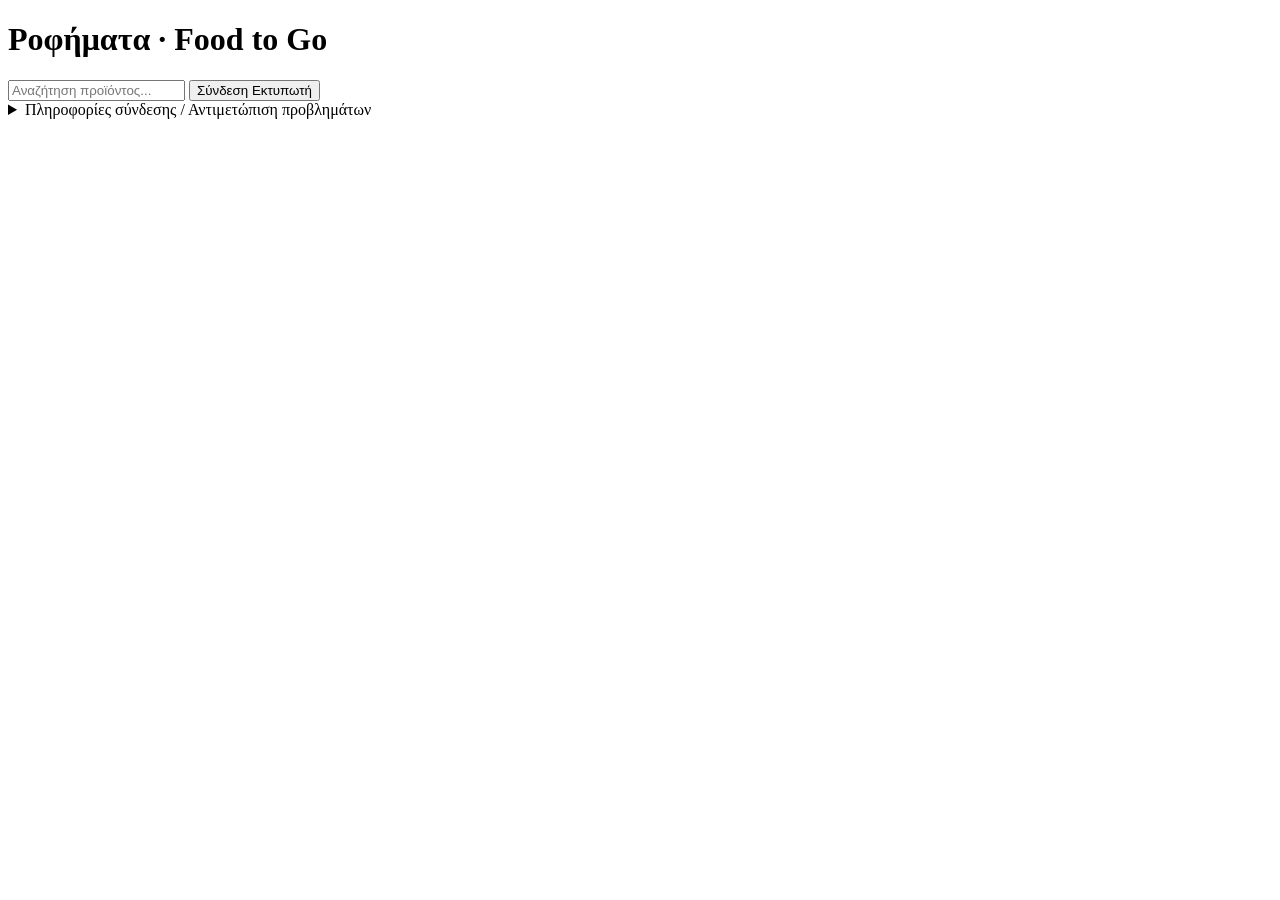
==== index.html @ 244d9dd0 "Update index.html" ====
<!DOCTYPE html>
<html lang="el">
<head>
<meta charset="UTF-8">
<meta name="viewport" content="width=device-width, initial-scale=1.0, user-scalable=no">
<title>Barcode Ροφημάτων — Food to Go</title>
<!-- JsBarcode v3.11.5 (MIT) — ενσωματωμένο, λειτουργεί OFFLINE -->
<script src="js/barcode.js"></script>
<link rel="stylesheet" type="text/css" href="css/style.css" />
</head>
<body>

<header>
  <h1>Ροφήματα <span>· Food to Go</span></h1>
  <input id="search" placeholder="Αναζήτηση προϊόντος...">
  <button id="connBtn"><span id="dot"></span><span id="connLabel">Σύνδεση Εκτυπωτή</span></button>
</header>

<main>
  <div id="grid"></div>
  <div id="specialContainer"></div>

  <details>
    <summary>Πληροφορίες σύνδεσης / Αντιμετώπιση προβλημάτων</summary>
    <div id="log"></div>
  </details>
</main>

<div id="toast"></div>

<!-- κρυφό canvas για δημιουργία της ετικέτας -->
<canvas id="work" style="display:none;"></canvas>
<script src="js/items.js"></script>
<script>

/* ============================================================
   ΕΚΤΥΠΩΤΗΣ: Epson TM-m30 (ESC/POS) μέσω USB-C -> Samsung Galaxy
   Σύνδεση με WebUSB (Chrome σε Android). Vendor ID Epson = 0x04B8.
   Πλάτος χαρτιού 80mm -> 576 dots εκτυπώσιμα @203dpi.
   ============================================================ */
const EPSON_VID = 0x04b8;
const PRINTER_DOTS = 576;   // εκτυπώσιμο πλάτος 80mm

let usbDevice = null, epOut = null, usbIface = null;

const connBtn   = document.getElementById('connBtn');
const connLabel = document.getElementById('connLabel');
const toast     = document.getElementById('toast');
const logEl     = document.getElementById('log');
const grid      = document.getElementById('grid');
const searchInput = document.getElementById('search');

function log(msg){
  const t = new Date().toLocaleTimeString();
  logEl.textContent += `[${t}] ${msg}\n`;
  logEl.scrollTop = logEl.scrollHeight;
}
function showToast(msg, isError){
  toast.textContent = msg;
  toast.className = isError ? 'show error' : 'show';
  clearTimeout(showToast._t);
  showToast._t = setTimeout(()=> toast.className = '', 2600);
}

/* ---------------- Ειδική Επιλογή tile ---------------- */
function renderSpecialTile(){
  const tile = document.createElement('div');
  tile.className = 'tile special';

  const header = document.createElement('div');
  header.className = 'special-header';

  const nameEl = document.createElement('div');
  nameEl.className = 'name';
  nameEl.textContent = 'Ειδική Επιλογή';
  header.appendChild(nameEl);

  const printBtn = document.createElement('button');
  printBtn.className = 'printIconBtn';
  printBtn.title = 'Εκτύπωση';
  printBtn.innerHTML = `<svg viewBox="0 0 24 24" fill="#3a2418"><path d="M19 8H5c-1.66 0-3 1.34-3 3v6h4v4h12v-4h4v-6c0-1.66-1.34-3-3-3zm-3 11H8v-5h8v5zm3-7c-.55 0-1-.45-1-1s.45-1 1-1 1 .45 1 1-.45 1-1 1zm-1-9H6v4h12V3z"/></svg>`;
  header.appendChild(printBtn);

  tile.appendChild(header);

  const select = document.createElement('select');
  select.className = 'specialSelect';
  ITEMS.forEach((it, idx) => {
    const opt = document.createElement('option');
    opt.value = idx;
    opt.textContent = it.name;
    select.appendChild(opt);
  });
  tile.appendChild(select);

  const toggles = document.createElement('div');
  toggles.className = 'toggles';

  const rowCoupon = document.createElement('div');
  rowCoupon.className = 'toggleRow';
  rowCoupon.innerHTML = `<span>Κουπόνι έκπτωσης</span>`;
  const swCoupon = document.createElement('button');
  swCoupon.className = 'toggleSwitch active';
  swCoupon.dataset.mode = 'coupon';
  rowCoupon.appendChild(swCoupon);

  const rowCup = document.createElement('div');
  rowCup.className = 'toggleRow';
  rowCup.innerHTML = `<span>Κύπελο</span>`;
  const swCup = document.createElement('button');
  swCup.className = 'toggleSwitch';
  swCup.dataset.mode = 'cup';
  rowCup.appendChild(swCup);

  function selectMode(mode){
    swCoupon.classList.toggle('active', mode === 'coupon');
    swCup.classList.toggle('active', mode === 'cup');
  }
  swCoupon.addEventListener('click', () => selectMode('coupon'));
  swCup.addEventListener('click', () => selectMode('cup'));

  toggles.appendChild(rowCoupon);
  toggles.appendChild(rowCup);
  tile.appendChild(toggles);

  printBtn.addEventListener('click', () => {
    const idx = parseInt(select.value, 10);
    const mode = swCoupon.classList.contains('active') ? 'coupon' : 'cup';
    printSpecialSelection(idx, mode, tile);
  });

  return tile;
}

async function printSpecialSelection(idx, mode, tileEl){
  const item = ITEMS[idx];
  if (!item) return;
  const companionName = mode === 'coupon'
    ? 'Κουπόνι έκπτωσης πλαστικού μιας χρήσης'
    : 'Κύπελλο';
  const companion = ITEMS.find(it => it.name === companionName);

  if (!usbDevice || epOut == null){
    showToast('Σύνδεσε πρώτα τον εκτυπωτή', true);
    return;
  }
  tileEl.classList.add('printing');
  try{
    // Σειρά αντεστραμμένη λόγω περιστροφής 180° -> πρώτα το companion, μετά το κύριο είδος
    if (companion){
      const compCanvas = buildLabelCanvas(companion.name, "", null, companion.ta.code);
      await sendToPrinter(escposFromCanvas(compCanvas));
    } else {
      log(`Προσοχή: δεν βρέθηκε το είδος "${companionName}" στη λίστα ITEMS.`);
    }
    const mainCanvas = buildLabelCanvas(item.name, "Take Away", null, item.ta.code);
    await sendToPrinter(escposFromCanvas(mainCanvas));

    await sendToPrinter(CUT_BYTES);
    showToast(`Εκτυπώθηκε: ${item.name} + ${companionName}`);
  }catch(err){
    log('Σφάλμα εκτύπωσης: ' + err);
    showToast('Σφάλμα εκτύπωσης — δες Πληροφορίες σύνδεσης', true);
    if (String(err).includes('transfer') || String(err).includes('device')) { setConnected(false); }
  }finally{
    setTimeout(()=> tileEl.classList.remove('printing'), 400);
  }
}

/* ---------------- Απόδοση tiles ---------------- */
function renderGrid(filter){
  grid.innerHTML = '';
  const f = (filter||'').trim().toLowerCase();
  ITEMS.filter(it => !f || it.name.toLowerCase().includes(f)).forEach(item => {
    const tile = document.createElement('div');
    tile.className = 'tile';

    const nameEl = document.createElement('div');
    nameEl.className = 'name';
    nameEl.textContent = item.name;
    tile.appendChild(nameEl);

    const btns = document.createElement('div');
    btns.className = 'btns';

    const taBtn = document.createElement('button');
    taBtn.className = 'pricebtn ta';
    taBtn.innerHTML = `<span class="lbl">Take Away</span>`;
    taBtn.addEventListener('click', () => printItem(item.name, item.ta.code, 'Take Away', item.ta.price, tile));
    btns.appendChild(taBtn);

    if (item.sit){
      const sitBtn = document.createElement('button');
      sitBtn.className = 'pricebtn sit';
      sitBtn.innerHTML = `<span class="lbl">Καθήμενων</span>`;
      sitBtn.addEventListener('click', () => printItem(item.name, item.sit.code, 'Καθήμενων', item.sit.price, tile));
      btns.appendChild(sitBtn);
    }

    tile.appendChild(btns);
    grid.appendChild(tile);
  });
}
document.getElementById('specialContainer').appendChild(renderSpecialTile());
renderGrid();
searchInput.addEventListener('input', () => renderGrid(searchInput.value));

/* ---------------- WebUSB σύνδεση ---------------- */
connBtn.addEventListener('click', async () => {
  if (usbDevice){ await disconnect(); return; }
  if (!navigator.usb){
    showToast('Ο browser δεν υποστηρίζει WebUSB — χρησιμοποίησε Chrome σε Android', true);
    log('navigator.usb δεν υπάρχει (χρειάζεται Chrome/Android + ασφαλές context https ή localhost).');
    return;
  }
  try{
    const dev = await navigator.usb.requestDevice({ filters:[{ vendorId: EPSON_VID }] });
    await openDevice(dev);
    usbDevice = dev;
    setConnected(true);
    showToast('Ο εκτυπωτής συνδέθηκε');
  }catch(err){
    log('Σφάλμα σύνδεσης: ' + err);
    showToast('Αποτυχία σύνδεσης — δες Πληροφορίες σύνδεσης', true);
    setConnected(false);
  }
});

async function openDevice(dev){
  log('Άνοιγμα: ' + (dev.productName || 'Epson') + ' (VID 0x' + dev.vendorId.toString(16) + ')');
  await dev.open();
  if (!dev.configuration) await dev.selectConfiguration(1);

  // Βρες interface με bulk OUT endpoint (προτίμηση κλάσης εκτυπωτή 0x07)
  let chosen = null;
  for (const iface of dev.configuration.interfaces){
    for (const alt of iface.alternates){
      const out = alt.endpoints.find(e => e.direction === 'out' && e.type === 'bulk');
      if (out){
        const cand = { ifaceNum: iface.interfaceNumber, alt: alt.alternateSetting, ep: out.endpointNumber, cls: alt.interfaceClass };
        if (!chosen || cand.cls === 7) chosen = cand;
        if (cand.cls === 7) break;
      }
    }
    if (chosen && chosen.cls === 7) break;
  }
  if (!chosen) throw new Error('Δεν βρέθηκε bulk OUT endpoint στον εκτυπωτή');

  await dev.claimInterface(chosen.ifaceNum);
  if (chosen.alt) { try { await dev.selectAlternateInterface(chosen.ifaceNum, chosen.alt); } catch(e){} }
  epOut = chosen.ep;
  usbIface = chosen.ifaceNum;
  log(`Έτοιμος: interface ${usbIface}, endpoint OUT ${epOut}, class 0x${chosen.cls.toString(16)}`);
}

async function disconnect(){
  try { if (usbDevice && usbIface != null) await usbDevice.releaseInterface(usbIface); } catch(e){}
  try { if (usbDevice) await usbDevice.close(); } catch(e){}
  usbDevice = null; epOut = null; usbIface = null;
  setConnected(false);
  showToast('Ο εκτυπωτής αποσυνδέθηκε');
}

function setConnected(on){
  connBtn.classList.toggle('connected', on);
  connLabel.textContent = on ? 'Συνδεδεμένος' : 'Σύνδεση Εκτυπωτή';
}

// Αυτόματη επανασύνδεση αν έχει ήδη δοθεί άδεια (μία φορά -> κάθε φορά)
async function tryReconnect(){
  if (!navigator.usb) {
    showToast('Ο browser δεν υποστηρίζει WebUSB — χρησιμοποίησε Chrome σε Android', true);
    return;
  }
  try{
    const devs = await navigator.usb.getDevices();
    const epson = devs.find(d => d.vendorId === EPSON_VID);
    if (epson){
      await openDevice(epson);
      usbDevice = epson;
      setConnected(true);
      log('Αυτόματη επανασύνδεση με αποθηκευμένο εκτυπωτή.');
    }
  }catch(err){ log('Επανασύνδεση απέτυχε: ' + err); }
}
if (navigator.usb){
  navigator.usb.addEventListener('disconnect', e => {
    if (usbDevice && e.device === usbDevice){
      usbDevice = null; epOut = null; usbIface = null;
      setConnected(false);
      showToast('Ο εκτυπωτής αποσυνδέθηκε', true);
      log('Ο εκτυπωτής αποσυνδέθηκε φυσικά.');
    }
  });
}
tryReconnect();

/* ---------------- Δημιουργία ετικέτας (canvas) ---------------- */
function wrapText(ctx, text, maxWidth){
  const words = text.split(' ');
  const lines = [];
  let line = '';
  for (const w of words){
    const test = line ? line + ' ' + w : w;
    if (ctx.measureText(test).width > maxWidth && line){
      lines.push(line); line = w;
    } else { line = test; }
  }
  if (line) lines.push(line);
  return lines;
}

function buildLabelCanvas(name, variant, price, code){
  const W = PRINTER_DOTS, pad = 16;

  // 1) Barcode σε δικό του canvas (offline μέσω JsBarcode)
  const bc = document.createElement('canvas');
  JsBarcode(bc, code, {
    format:"EAN13", width:3, height:150, displayValue:true,
    fontSize:30, textMargin:4, margin:10, background:"#ffffff", lineColor:"#000000"
  });

  // 2) Μέτρηση κειμένου/wrapping
  const meas = document.getElementById('work').getContext('2d');
  const brandFont = "600 22px 'Segoe UI', system-ui, sans-serif";
  const nameFont  = "bold 40px 'Segoe UI', system-ui, sans-serif";
  const metaFont  = "28px 'Segoe UI', system-ui, sans-serif";
  meas.font = nameFont;
  const nameLines = wrapText(meas, name, W - pad*2);

  const brandH = 34, nameLineH = 48, metaH = variant ? 42 : 0, gap = variant ? 20 : 8;
  const totalH = pad + brandH + nameLines.length*nameLineH + 8 + metaH + gap + bc.height + pad;

  // 3) Ζωγράφισμα τελικής ετικέτας
  const canvas = document.getElementById('work');
  canvas.width = W; canvas.height = totalH;
  const c = canvas.getContext('2d');
  c.fillStyle = "#ffffff"; c.fillRect(0,0,W,totalH);
  c.fillStyle = "#000000"; c.textAlign = "center"; c.textBaseline = "alphabetic";

  let y = pad;
  c.font = brandFont; c.fillText("SKLAVENITIS · FOOD TO GO", W/2, y+24); y += brandH;
  c.font = nameFont;
  for (const ln of nameLines){ c.fillText(ln, W/2, y+38); y += nameLineH; }
  y += 8;
  if (variant){ c.font = metaFont; c.fillText(`${variant}`, W/2, y+30); y += metaH; }
  y += gap;
  c.drawImage(bc, Math.round((W - bc.width)/2), y);

  return canvas;
}

/* ---------------- Canvas -> ESC/POS raster ---------------- */
function escposFromCanvas(canvas){
  const ctx = canvas.getContext('2d');
  const w = canvas.width, h = canvas.height;
  const img = ctx.getImageData(0,0,w,h).data;
  const bytesPerRow = Math.ceil(w/8);
  const raster = new Uint8Array(bytesPerRow*h);
  for (let y=0;y<h;y++){
    for (let x=0;x<w;x++){
      // Δειγματοληψία από το ανάποδο σημείο -> περιστροφή εκτύπωσης κατά 180°
      const idx=((h-1-y)*w + (w-1-x))*4;
      const bright=(img[idx]+img[idx+1]+img[idx+2])/3;
      if (bright < 128) raster[y*bytesPerRow + (x>>3)] |= (0x80 >> (x%8));
    }
  }
  const xL=bytesPerRow&0xFF, xH=(bytesPerRow>>8)&0xFF;
  const yL=h&0xFF, yH=(h>>8)&0xFF;
  const header = new Uint8Array([
    0x1B,0x40,             // ESC @  init
    0x1B,0x61,0x01,        // ESC a 1  center
    0x1D,0x76,0x30,0x00,   // GS v 0 m=0  raster
    xL,xH,yL,yH
  ]);
  const footer = new Uint8Array([
    0x1B,0x64,0x03         // ESC d 3  feed 3 lines (χωρίς κοπή εδώ)
  ]);
  const out = new Uint8Array(header.length + raster.length + footer.length);
  out.set(header,0); out.set(raster,header.length); out.set(footer,header.length+raster.length);
  return out;
}

// Εντολή κοπής χαρτιού — στέλνεται ξεχωριστά, μία φορά, στο τέλος όλης της εκτύπωσης
const CUT_BYTES = new Uint8Array([0x1D,0x56,0x42,0x00]); // GS V B 0 partial cut

async function sendToPrinter(bytes){
  const CHUNK = 8192;
  for (let i=0;i<bytes.length;i+=CHUNK){
    await usbDevice.transferOut(epOut, bytes.slice(i, i+CHUNK));
  }
}

/* ---------------- Εκτύπωση προϊόντος ---------------- */
const LID_ITEM_NAME = "Καπάκι και κύπελλο";
const NO_LID_ITEMS = [
  "Hot Dog",
  "Παγωτό κυπελάκι μηχανής",
  "Παγωτό χωνάκι μεγάλο",
  "Παγωτό χωνάκι μηχανής"
];

async function printItem(name, code, variant, price, tileEl){
  if (!usbDevice || epOut == null){
    showToast('Σύνδεσε πρώτα τον εκτυπωτή', true);
    return;
  }
  tileEl.classList.add('printing');
  try{
    // Επειδή η εκτύπωση είναι περιστραμμένη 180°, η σειρά εκτύπωσης στο χαρτί
    // πρέπει να είναι ανάποδη ώστε να διαβάζεται σωστά: επιλεγμένο είδος πρώτα, μετά καπάκι/κύπελλο.

    // 1) Πρώτα στέλνεται στο χαρτί το "Καπάκι και κύπελλο" (θα εμφανιστεί ΔΕΥΤΕΡΟ μετά την περιστροφή)
    const lid = (name !== LID_ITEM_NAME && !NO_LID_ITEMS.includes(name)) ? ITEMS.find(it => it.name === LID_ITEM_NAME) : null;
    if (lid){
      const lidCanvas = buildLabelCanvas(lid.name, "", null, lid.ta.code);
      await sendToPrinter(escposFromCanvas(lidCanvas));
    } else {
      log(`Προσοχή: δεν βρέθηκε το είδος "${LID_ITEM_NAME}" στη λίστα ITEMS.`);
    }

    // 2) Μετά στέλνεται το επιλεγμένο είδος (θα εμφανιστεί ΠΡΩΤΟ μετά την περιστροφή)
    const printedVariant = (name === LID_ITEM_NAME) ? "" : variant;
    const canvas = buildLabelCanvas(name, printedVariant, null, code);
    await sendToPrinter(escposFromCanvas(canvas));

    // 3) Κοπή χαρτιού μία φορά, στο τέλος
    await sendToPrinter(CUT_BYTES);

    showToast(
      lid
        ? `Εκτυπώθηκε: ${name} (${variant}) + Καπάκι και κύπελλο`
        : `Εκτυπώθηκε: ${name} (${variant})`
    );
  }catch(err){
    log('Σφάλμα εκτύπωσης: ' + err);
    showToast('Σφάλμα εκτύπωσης — δες Πληροφορίες σύνδεσης', true);
    // Αν χάθηκε η σύνδεση, μηδένισε την κατάσταση
    if (String(err).includes('transfer') || String(err).includes('device')) { setConnected(false); }
  }finally{
    setTimeout(()=> tileEl.classList.remove('printing'), 400);
  }
}
</script>
</body>
</html>
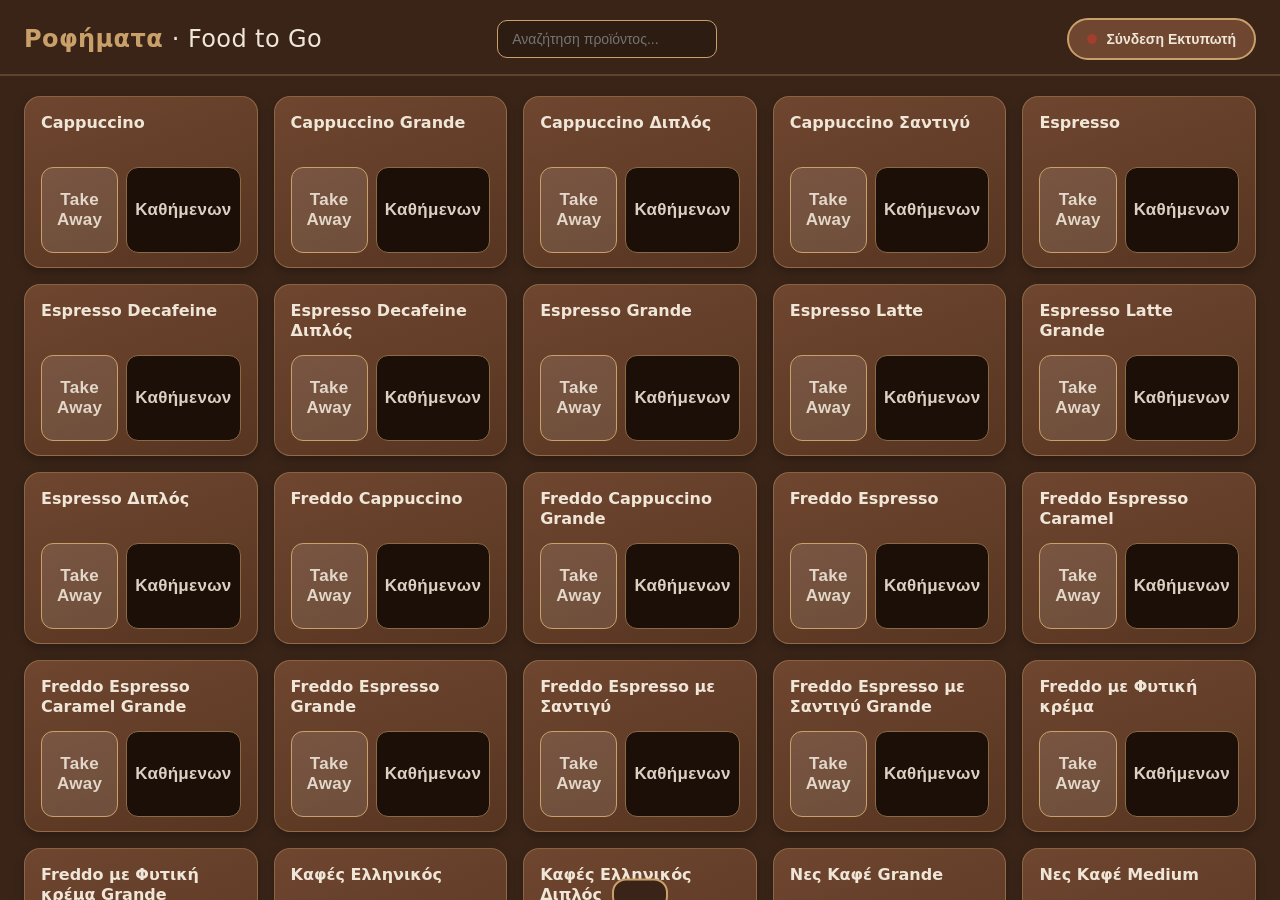
==== commit 1604bdf5: "Update index.html" ====
--- a/index.html
+++ b/index.html
@@ -13,7 +13,14 @@
 <header>
   <h1>Ροφήματα <span>· Food to Go</span></h1>
   <input id="search" placeholder="Αναζήτηση προϊόντος...">
-  <button id="connBtn"><span id="dot"></span><span id="connLabel">Σύνδεση Εκτυπωτή</span></button>
+  <div id="connWrap"></div>
+    <button id="connBtn"><span id="dot"></span><span id="connLabel">Σύνδεση Εκτυπωτή</span></button>
+    <div id="connMenu">
+      <button id="epson">🖨️ Epson (USB)</button>
+      <button id="sunmi">🖨️ Sunmi (Bluetooth)</button>
+    </div>
+  </div>
+  <!-- <button id="connBtn"><span id="dot"></span><span id="connLabel">Σύνδεση Εκτυπωτή</span></button> -->
 </header>
 
 <main>
@@ -39,6 +46,8 @@
    Πλάτος χαρτιού 80mm -> 576 dots εκτυπώσιμα @203dpi.
    ============================================================ */
 const EPSON_VID = 0x04b8;
+const SUMNI_VID = 0x324F;
+var printer_id; 
 const PRINTER_DOTS = 576;   // εκτυπώσιμο πλάτος 80mm
 
 let usbDevice = null, epOut = null, usbIface = null;
@@ -49,6 +58,35 @@
 const logEl     = document.getElementById('log');
 const grid      = document.getElementById('grid');
 const searchInput = document.getElementById('search');
+
+const connMenu     = document.getElementById('connMenu');
+const epson    = document.getElementById('epson');
+const sunmi = document.getElementById('sunmi');
+
+connBtn.addEventListener('click', async (e) => {
+  e.stopPropagation();
+  if (isConnected()){ await disconnect(); return; }
+  connMenu.classList.toggle('open');
+});
+document.addEventListener('click', (e) => {
+  if (connMenu.classList.contains('open') && !connMenu.contains(e.target) && e.target !== connBtn){
+    connMenu.classList.remove('open');
+  }
+});
+
+epson.addEventListener('click', async (e) => {
+  e.stopPropagation();
+  connMenu.classList.remove('open');
+  printer_id = EPSON_VID;
+  await connectUSB();
+});
+
+sunmi.addEventListener('click', async (e) => {
+  e.stopPropagation();
+  connMenu.classList.remove('open');
+  printer_id = SUMNI_VID;
+  await connectUSB();
+});
 
 function log(msg){
   const t = new Date().toLocaleTimeString();
@@ -132,6 +170,8 @@
   return tile;
 }
 
+
+
 async function printSpecialSelection(idx, mode, tileEl){
   const item = ITEMS[idx];
   if (!item) return;
@@ -205,8 +245,7 @@
 renderGrid();
 searchInput.addEventListener('input', () => renderGrid(searchInput.value));
 
-/* ---------------- WebUSB σύνδεση ---------------- */
-connBtn.addEventListener('click', async () => {
+async function connectUSB(){
   if (usbDevice){ await disconnect(); return; }
   if (!navigator.usb){
     showToast('Ο browser δεν υποστηρίζει WebUSB — χρησιμοποίησε Chrome σε Android', true);
@@ -224,7 +263,7 @@
     showToast('Αποτυχία σύνδεσης — δες Πληροφορίες σύνδεσης', true);
     setConnected(false);
   }
-});
+}
 
 async function openDevice(dev){
   log('Άνοιγμα: ' + (dev.productName || 'Epson') + ' (VID 0x' + dev.vendorId.toString(16) + ')');
--- a/css/style.css
+++ b/css/style.css
@@ -0,0 +1,125 @@
+:root{
+  --cream:#efe6d8;
+  --espresso:#3a2418;
+  --coffee:#6f4630;
+  --crema:#c9a06a;
+  --ok:#4a7c59;
+  --err:#a33d2d;
+}
+*{box-sizing:border-box; -webkit-tap-highlight-color:transparent;}
+html,body{margin:0; height:100%; background:var(--espresso); font-family:'Segoe UI',system-ui,sans-serif; overflow-x:hidden;}
+body{color:var(--cream); display:flex; flex-direction:column; min-height:100vh;}
+
+header{
+  padding:18px 24px 14px;
+  display:flex; align-items:center; justify-content:space-between; flex-wrap:wrap; gap:12px;
+  border-bottom:2px solid rgba(201,160,106,.25);
+}
+header h1{margin:0; font-size:24px; letter-spacing:.4px; font-weight:700; color:var(--crema);}
+header h1 span{color:var(--cream); font-weight:300;}
+
+#search{
+  background:#2c1c12; border:1px solid var(--crema); color:var(--cream);
+  padding:10px 14px; border-radius:10px; font-size:14px; width:220px; max-width:52vw;
+}
+
+#connWrap{position:relative;}
+#connBtn{
+  background:var(--coffee); color:var(--cream); border:2px solid var(--crema);
+  padding:11px 18px; border-radius:30px; font-size:14px; font-weight:600;
+  cursor:pointer; display:flex; align-items:center; gap:9px;
+}
+#connBtn.connected{background:var(--ok); border-color:var(--ok);}
+#dot{width:10px; height:10px; border-radius:50%; background:var(--err); flex-shrink:0;}
+#connBtn.connected #dot{background:#dfffe0;}
+#connMenu{
+  position:absolute; top:calc(100% + 8px); right:0; z-index:20;
+  background:#2c1c12; border:1px solid var(--crema); border-radius:12px;
+  padding:6px; display:none; flex-direction:column; gap:4px; min-width:200px;
+  box-shadow:0 8px 20px rgba(0,0,0,.4);
+}
+#connMenu.open{display:flex;}
+#connMenu button{
+  background:transparent; border:none; color:var(--cream); text-align:left;
+  padding:10px 12px; border-radius:8px; font-size:14px; cursor:pointer;
+}
+#connMenu button:hover, #connMenu button:active{background:rgba(201,160,106,.2);}
+
+main{flex:1; padding:20px 24px; overflow-y:auto;}
+#grid{display:grid; grid-template-columns:repeat(auto-fill, minmax(220px,1fr)); gap:16px;}
+
+.tile{
+  background:linear-gradient(160deg, var(--coffee), #573521);
+  border:1px solid rgba(201,160,106,.4);
+  border-radius:16px; padding:16px 16px 14px;
+  box-shadow:0 4px 10px rgba(0,0,0,.25);
+}
+.tile .name{font-size:16px; font-weight:700; color:var(--cream); line-height:1.25; min-height:42px;}
+.tile .btns{display:flex; gap:8px; margin-top:12px;}
+.tile button.pricebtn{
+  flex:1; background:rgba(239,230,216,.12); border:1px solid var(--crema);
+  color:var(--cream); border-radius:12px; padding:22px 8px; font-size:14px;
+  min-height:68px; cursor:pointer; display:flex; flex-direction:column; gap:2px; align-items:center; justify-content:center;
+  transition:transform .1s ease;
+}
+.tile button.pricebtn.sit{
+  background:#1c0f08; border-color:#8a6a44;
+}
+.tile button.pricebtn:active{transform:scale(.93);}
+.tile button.pricebtn:disabled{opacity:.45;}
+.tile button.pricebtn .lbl{font-size:17px; opacity:.9; letter-spacing:.3px; font-weight:700;}
+.tile button.pricebtn .prc{font-weight:700; font-size:14px; color:var(--crema);}
+.tile.printing{outline:3px solid var(--crema);}
+
+/* ---- Ειδική Επιλογή tile ---- */
+#specialContainer{margin-top:18px;}
+.tile.special{
+  max-width:480px;
+  background:linear-gradient(160deg, #4a2f1f, #2c1c12);
+  border:1px solid var(--crema);
+}
+.special-header{display:flex; align-items:center; justify-content:space-between; margin-bottom:12px;}
+.special-header .name{margin:0; min-height:0;}
+.printIconBtn{
+  background:var(--crema); border:none; border-radius:10px; width:44px; height:44px;
+  display:flex; align-items:center; justify-content:center; cursor:pointer; flex-shrink:0;
+  transition:transform .1s ease;
+}
+.printIconBtn:active{transform:scale(.9);}
+.printIconBtn svg{width:24px; height:24px;}
+select.specialSelect{
+  width:100%; background:#efe6d8; color:#3a2418; border:none; border-radius:10px;
+  padding:14px 12px; font-size:15px; font-weight:600; margin-bottom:14px; appearance:none;
+  background-image:url("data:image/svg+xml;utf8,<svg xmlns='http://www.w3.org/2000/svg' viewBox='0 0 24 24' fill='%233a2418'><path d='M7 10l5 5 5-5z'/></svg>");
+  background-repeat:no-repeat; background-position:right 12px center; background-size:20px;
+}
+.toggles{display:flex; gap:14px;}
+.toggleRow{
+  flex:1; display:flex; flex-direction:column; align-items:center; gap:8px;
+  background:rgba(239,230,216,.08); border:1px solid rgba(201,160,106,.35);
+  border-radius:12px; padding:12px 8px;
+}
+.toggleRow span{font-size:13px; font-weight:600; color:var(--cream); text-align:center;}
+.toggleSwitch{
+  width:52px; height:28px; border-radius:20px; border:none; background:#6b6b6b;
+  position:relative; cursor:pointer; transition:background .15s ease;
+}
+.toggleSwitch::after{
+  content:''; position:absolute; top:3px; left:3px; width:22px; height:22px; border-radius:50%;
+  background:#fff; transition:left .15s ease;
+}
+.toggleSwitch.active{background:var(--ok);}
+.toggleSwitch.active::after{left:27px;}
+
+#toast{
+  position:fixed; left:50%; bottom:28px; transform:translateX(-50%) translateY(120%);
+  background:var(--espresso); border:2px solid var(--crema); color:var(--cream);
+  padding:14px 26px; border-radius:14px; font-size:15px; font-weight:600;
+  transition:transform .25s ease; z-index:50; max-width:90vw; text-align:center;
+}
+#toast.show{transform:translateX(-50%) translateY(0);}
+#toast.error{border-color:var(--err); color:#ffd9d0;}
+
+details{margin-top:24px; border-top:1px solid rgba(201,160,106,.25); padding-top:14px;}
+summary{color:var(--crema); cursor:pointer; font-size:14px; font-weight:600;}
+#log{white-space:pre-wrap; font-size:12px; color:#c9b89a; margin-top:10px; max-height:160px; overflow-y:auto;}
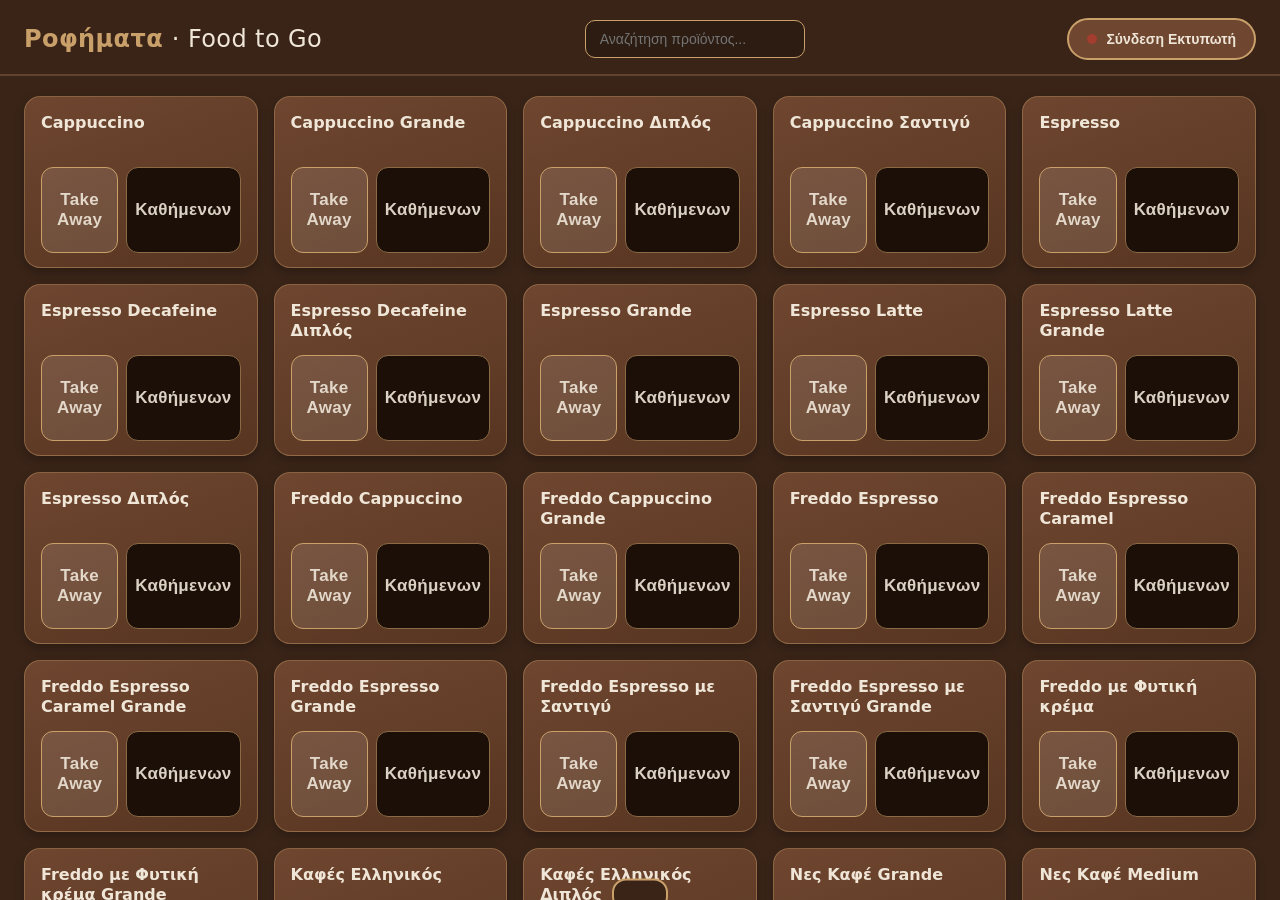
==== commit 9136fb60: "Update index.html" ====
--- a/index.html
+++ b/index.html
@@ -13,14 +13,13 @@
 <header>
   <h1>Ροφήματα <span>· Food to Go</span></h1>
   <input id="search" placeholder="Αναζήτηση προϊόντος...">
-  <div id="connWrap"></div>
+  <div id="connWrap">
     <button id="connBtn"><span id="dot"></span><span id="connLabel">Σύνδεση Εκτυπωτή</span></button>
     <div id="connMenu">
-      <button id="epson">🖨️ Epson (USB)</button>
-      <button id="sunmi">🖨️ Sunmi (Bluetooth)</button>
+      <button id="btnConnUSB">🖨️ Epson (USB)</button>
+      <button id="btnConnSerial">🖨️ Sunmi (Bluetooth)</button>
     </div>
   </div>
-  <!-- <button id="connBtn"><span id="dot"></span><span id="connLabel">Σύνδεση Εκτυπωτή</span></button> -->
 </header>
 
 <main>
@@ -41,16 +40,28 @@
 <script>
 
 /* ============================================================
-   ΕΚΤΥΠΩΤΗΣ: Epson TM-m30 (ESC/POS) μέσω USB-C -> Samsung Galaxy
-   Σύνδεση με WebUSB (Chrome σε Android). Vendor ID Epson = 0x04B8.
-   Πλάτος χαρτιού 80mm -> 576 dots εκτυπώσιμα @203dpi.
+   ΕΚΤΥΠΩΤΗΣ: υποστηρίζονται 2 τύποι, επιλέγονται από το μενού
+   σύνδεσης:
+   1) Epson TM-m30 (ESC/POS) μέσω WebUSB (Vendor ID 0x04B8)
+   2) Ενσωματωμένος εκτυπωτής Sunmi μέσω Web Serial πάνω από
+      Bluetooth Classic SPP (συσκευή "InnerPrinter")
+   Και οι δύο μιλάνε ESC/POS — ο κώδικας δημιουργίας ετικέτας
+   είναι κοινός, αλλάζει μόνο το "στρώμα" μεταφοράς bytes.
+   ΠΡΟΣΟΧΗ πλάτος χαρτιού: 576 dots για 80mm, 384 dots για 58mm.
    ============================================================ */
 const EPSON_VID = 0x04b8;
 const SUMNI_VID = 0x324F;
 var printer_id; 
-const PRINTER_DOTS = 576;   // εκτυπώσιμο πλάτος 80mm
-
+const PRINTER_DOTS = 576;   // εκτυπώσιμο πλάτος 80mm (βάλε 384 αν είναι 58mm)
+
+let printerMode = null;               // 'usb' | 'serial' | null
 let usbDevice = null, epOut = null, usbIface = null;
+let serialPort = null, serialWriter = null;
+
+function isConnected(){
+  return (printerMode === 'usb' && usbDevice && epOut != null) ||
+         (printerMode === 'serial' && serialPort && serialWriter);
+}
 
 const connBtn   = document.getElementById('connBtn');
 const connLabel = document.getElementById('connLabel');
@@ -58,35 +69,6 @@
 const logEl     = document.getElementById('log');
 const grid      = document.getElementById('grid');
 const searchInput = document.getElementById('search');
-
-const connMenu     = document.getElementById('connMenu');
-const epson    = document.getElementById('epson');
-const sunmi = document.getElementById('sunmi');
-
-connBtn.addEventListener('click', async (e) => {
-  e.stopPropagation();
-  if (isConnected()){ await disconnect(); return; }
-  connMenu.classList.toggle('open');
-});
-document.addEventListener('click', (e) => {
-  if (connMenu.classList.contains('open') && !connMenu.contains(e.target) && e.target !== connBtn){
-    connMenu.classList.remove('open');
-  }
-});
-
-epson.addEventListener('click', async (e) => {
-  e.stopPropagation();
-  connMenu.classList.remove('open');
-  printer_id = EPSON_VID;
-  await connectUSB();
-});
-
-sunmi.addEventListener('click', async (e) => {
-  e.stopPropagation();
-  connMenu.classList.remove('open');
-  printer_id = SUMNI_VID;
-  await connectUSB();
-});
 
 function log(msg){
   const t = new Date().toLocaleTimeString();
@@ -170,8 +152,6 @@
   return tile;
 }
 
-
-
 async function printSpecialSelection(idx, mode, tileEl){
   const item = ITEMS[idx];
   if (!item) return;
@@ -180,7 +160,7 @@
     : 'Κύπελλο';
   const companion = ITEMS.find(it => it.name === companionName);
 
-  if (!usbDevice || epOut == null){
+  if (!isConnected()){
     showToast('Σύνδεσε πρώτα τον εκτυπωτή', true);
     return;
   }
@@ -201,7 +181,7 @@
   }catch(err){
     log('Σφάλμα εκτύπωσης: ' + err);
     showToast('Σφάλμα εκτύπωσης — δες Πληροφορίες σύνδεσης', true);
-    if (String(err).includes('transfer') || String(err).includes('device')) { setConnected(false); }
+    if (String(err).includes('lost') || String(err).includes('device') || String(err).includes('closed') || String(err).includes('transfer')) { setConnected(false); printerMode = null; }
   }finally{
     setTimeout(()=> tileEl.classList.remove('printing'), 400);
   }
@@ -245,21 +225,71 @@
 renderGrid();
 searchInput.addEventListener('input', () => renderGrid(searchInput.value));
 
+/* ---------------- Σύνδεση εκτυπωτή (USB Epson ή Bluetooth Sunmi) ---------------- */
+const connMenu     = document.getElementById('connMenu');
+const btnConnUSB    = document.getElementById('btnConnUSB');
+const btnConnSerial = document.getElementById('btnConnSerial');
+
+connBtn.addEventListener('click', async (e) => {
+  e.stopPropagation();
+  if (isConnected()){ await disconnect(); return; }
+  connMenu.classList.toggle('open');
+});
+document.addEventListener('click', (e) => {
+  if (connMenu.classList.contains('open') && !connMenu.contains(e.target) && e.target !== connBtn){
+    connMenu.classList.remove('open');
+  }
+});
+
+btnConnUSB.addEventListener('click', async (e) => {
+  e.stopPropagation();
+  connMenu.classList.remove('open');
+  printer_id = EPSON_VID;
+  await connectUSB();
+});
+btnConnSerial.addEventListener('click', async (e) => {
+  e.stopPropagation();
+  connMenu.classList.remove('open');
+  printer_id = SUMNI_VID;
+  await connectUSB();
+});
+
 async function connectUSB(){
-  if (usbDevice){ await disconnect(); return; }
   if (!navigator.usb){
     showToast('Ο browser δεν υποστηρίζει WebUSB — χρησιμοποίησε Chrome σε Android', true);
     log('navigator.usb δεν υπάρχει (χρειάζεται Chrome/Android + ασφαλές context https ή localhost).');
     return;
   }
   try{
-    const dev = await navigator.usb.requestDevice({ filters:[{ vendorId: EPSON_VID }] });
+    const dev = await navigator.usb.requestDevice({ filters:[{ vendorId: printer_id }] });
     await openDevice(dev);
-    usbDevice = dev;
+    usbDevice = dev; printerMode = 'usb';
     setConnected(true);
-    showToast('Ο εκτυπωτής συνδέθηκε');
+    showToast('Ο εκτυπωτής Epson (USB) συνδέθηκε');
   }catch(err){
-    log('Σφάλμα σύνδεσης: ' + err);
+    log('Σφάλμα σύνδεσης USB: ' + err);
+    showToast('Αποτυχία σύνδεσης — δες Πληροφορίες σύνδεσης', true);
+    setConnected(false);
+  }
+}
+
+async function connectSerial(){
+  if (!('serial' in navigator)){
+    showToast('Ο browser δεν υποστηρίζει Web Serial — χρησιμοποίησε πρόσφατο Chrome σε Android', true);
+    log('navigator.serial δεν υπάρχει (χρειάζεται πρόσφατο Chrome/Android + ασφαλές context https ή localhost).');
+    return;
+  }
+  try{
+    // Ο ενσωματωμένος εκτυπωτής Sunmi εμφανίζεται στη λίστα ως Bluetooth
+    // συσκευή "InnerPrinter". Αν δεν εμφανιστεί, κάνε πρώτα Pairing στις
+    // ρυθμίσεις Bluetooth του Android.
+    const port = await navigator.serial.requestPort();
+    await openSerial(port);
+    serialPort = port; printerMode = 'serial';
+    setConnected(true);
+    showToast('Ο εκτυπωτής Sunmi (Bluetooth) συνδέθηκε');
+  }catch(err){
+    log('Σφάλμα σύνδεσης Bluetooth: ' + err);
     showToast('Αποτυχία σύνδεσης — δες Πληροφορίες σύνδεσης', true);
     setConnected(false);
   }
@@ -289,46 +319,88 @@
   if (chosen.alt) { try { await dev.selectAlternateInterface(chosen.ifaceNum, chosen.alt); } catch(e){} }
   epOut = chosen.ep;
   usbIface = chosen.ifaceNum;
-  log(`Έτοιμος: interface ${usbIface}, endpoint OUT ${epOut}, class 0x${chosen.cls.toString(16)}`);
+  log(`Έτοιμος (USB): interface ${usbIface}, endpoint OUT ${epOut}, class 0x${chosen.cls.toString(16)}`);
+}
+
+async function openSerial(port){
+  // Το baudRate ουσιαστικά αγνοείται σε Bluetooth SPP, αλλά απαιτείται από το API.
+  await port.open({ baudRate: 115200 });
+  serialWriter = port.writable.getWriter();
+  log('Έτοιμη σύνδεση Web Serial (Bluetooth SPP) με τον εκτυπωτή.');
 }
 
 async function disconnect(){
-  try { if (usbDevice && usbIface != null) await usbDevice.releaseInterface(usbIface); } catch(e){}
-  try { if (usbDevice) await usbDevice.close(); } catch(e){}
+  try{
+    if (printerMode === 'usb'){
+      if (usbDevice && usbIface != null) await usbDevice.releaseInterface(usbIface);
+      if (usbDevice) await usbDevice.close();
+    } else if (printerMode === 'serial'){
+      if (serialWriter) await serialWriter.close();
+      if (serialPort) await serialPort.close();
+    }
+  }catch(e){}
   usbDevice = null; epOut = null; usbIface = null;
+  serialPort = null; serialWriter = null;
+  printerMode = null;
   setConnected(false);
   showToast('Ο εκτυπωτής αποσυνδέθηκε');
 }
 
 function setConnected(on){
   connBtn.classList.toggle('connected', on);
-  connLabel.textContent = on ? 'Συνδεδεμένος' : 'Σύνδεση Εκτυπωτή';
-}
-
-// Αυτόματη επανασύνδεση αν έχει ήδη δοθεί άδεια (μία φορά -> κάθε φορά)
+  if (on){
+    connLabel.textContent = printerMode === 'usb' ? 'Συνδεδεμένος (Epson)' : 'Συνδεδεμένος (Sunmi)';
+  } else {
+    connLabel.textContent = 'Σύνδεση Εκτυπωτή';
+  }
+}
+
+// Αυτόματη επανασύνδεση αν έχει ήδη δοθεί άδεια (μία φορά -> κάθε φορά).
+// Ελέγχει πρώτα USB, μετά Bluetooth — όποιο έχει ήδη εξουσιοδοτημένη συσκευή.
 async function tryReconnect(){
-  if (!navigator.usb) {
-    showToast('Ο browser δεν υποστηρίζει WebUSB — χρησιμοποίησε Chrome σε Android', true);
-    return;
-  }
-  try{
-    const devs = await navigator.usb.getDevices();
-    const epson = devs.find(d => d.vendorId === EPSON_VID);
-    if (epson){
-      await openDevice(epson);
-      usbDevice = epson;
-      setConnected(true);
-      log('Αυτόματη επανασύνδεση με αποθηκευμένο εκτυπωτή.');
-    }
-  }catch(err){ log('Επανασύνδεση απέτυχε: ' + err); }
+  try{
+    if (navigator.usb){
+      const devs = await navigator.usb.getDevices();
+      const epson = devs.find(d => d.vendorId === printer_id);
+      if (epson){
+        await openDevice(epson);
+        usbDevice = epson; printerMode = 'usb';
+        setConnected(true);
+        log('Αυτόματη επανασύνδεση (USB/Epson).');
+        return;
+      }
+    }
+  }catch(err){ log('Έλεγχος USB απέτυχε: ' + err); }
+  try{
+    if ('serial' in navigator){
+      const ports = await navigator.serial.getPorts();
+      if (ports.length){
+        await openSerial(ports[0]);
+        serialPort = ports[0]; printerMode = 'serial';
+        setConnected(true);
+        log('Αυτόματη επανασύνδεση (Bluetooth/Sunmi).');
+        return;
+      }
+    }
+  }catch(err){ log('Έλεγχος Bluetooth απέτυχε: ' + err); }
 }
 if (navigator.usb){
   navigator.usb.addEventListener('disconnect', e => {
-    if (usbDevice && e.device === usbDevice){
-      usbDevice = null; epOut = null; usbIface = null;
+    if (printerMode === 'usb' && usbDevice && e.device === usbDevice){
+      usbDevice = null; epOut = null; usbIface = null; printerMode = null;
       setConnected(false);
       showToast('Ο εκτυπωτής αποσυνδέθηκε', true);
-      log('Ο εκτυπωτής αποσυνδέθηκε φυσικά.');
+      log('Ο εκτυπωτής (USB) αποσυνδέθηκε φυσικά.');
+    }
+  });
+}
+if ('serial' in navigator){
+  navigator.serial.addEventListener('disconnect', e => {
+    if (printerMode === 'serial' && serialPort && e.target === serialPort){
+      serialPort = null; serialWriter = null; printerMode = null;
+      setConnected(false);
+      showToast('Ο εκτυπωτής αποσυνδέθηκε', true);
+      log('Ο εκτυπωτής (Bluetooth) αποσυνδέθηκε φυσικά.');
     }
   });
 }
@@ -425,8 +497,16 @@
 
 async function sendToPrinter(bytes){
   const CHUNK = 8192;
-  for (let i=0;i<bytes.length;i+=CHUNK){
-    await usbDevice.transferOut(epOut, bytes.slice(i, i+CHUNK));
+  if (printerMode === 'usb'){
+    for (let i=0;i<bytes.length;i+=CHUNK){
+      await usbDevice.transferOut(epOut, bytes.slice(i, i+CHUNK));
+    }
+  } else if (printerMode === 'serial'){
+    for (let i=0;i<bytes.length;i+=CHUNK){
+      await serialWriter.write(bytes.slice(i, i+CHUNK));
+    }
+  } else {
+    throw new Error('Δεν υπάρχει συνδεδεμένος εκτυπωτής');
   }
 }
 
@@ -440,7 +520,7 @@
 ];
 
 async function printItem(name, code, variant, price, tileEl){
-  if (!usbDevice || epOut == null){
+  if (!isConnected()){
     showToast('Σύνδεσε πρώτα τον εκτυπωτή', true);
     return;
   }
@@ -475,7 +555,7 @@
     log('Σφάλμα εκτύπωσης: ' + err);
     showToast('Σφάλμα εκτύπωσης — δες Πληροφορίες σύνδεσης', true);
     // Αν χάθηκε η σύνδεση, μηδένισε την κατάσταση
-    if (String(err).includes('transfer') || String(err).includes('device')) { setConnected(false); }
+    if (String(err).includes('lost') || String(err).includes('device') || String(err).includes('closed') || String(err).includes('transfer')) { setConnected(false); printerMode = null; }
   }finally{
     setTimeout(()=> tileEl.classList.remove('printing'), 400);
   }
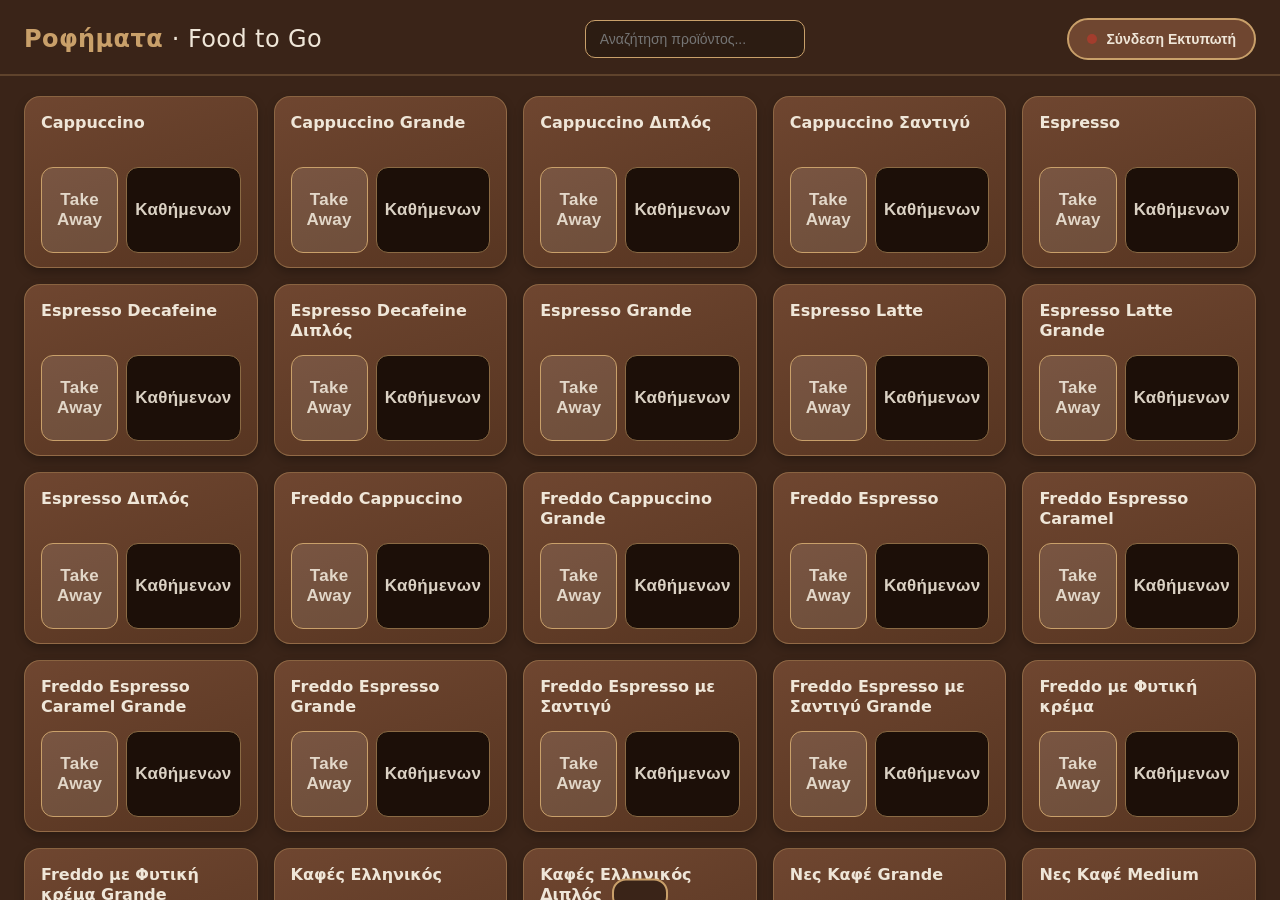
==== commit f4118380: "Update index.html" ====
--- a/index.html
+++ b/index.html
@@ -349,7 +349,8 @@
 function setConnected(on){
   connBtn.classList.toggle('connected', on);
   if (on){
-    connLabel.textContent = printerMode === 'usb' ? 'Συνδεδεμένος (Epson)' : 'Συνδεδεμένος (Sunmi)';
+    printer_id == EPSON_VID ? 'Συνδεδεμένος (Epson)' : '';
+    printer_id == SUMNI_VID ? 'Συνδεδεμένος (Sunmi)' : '';
   } else {
     connLabel.textContent = 'Σύνδεση Εκτυπωτή';
   }
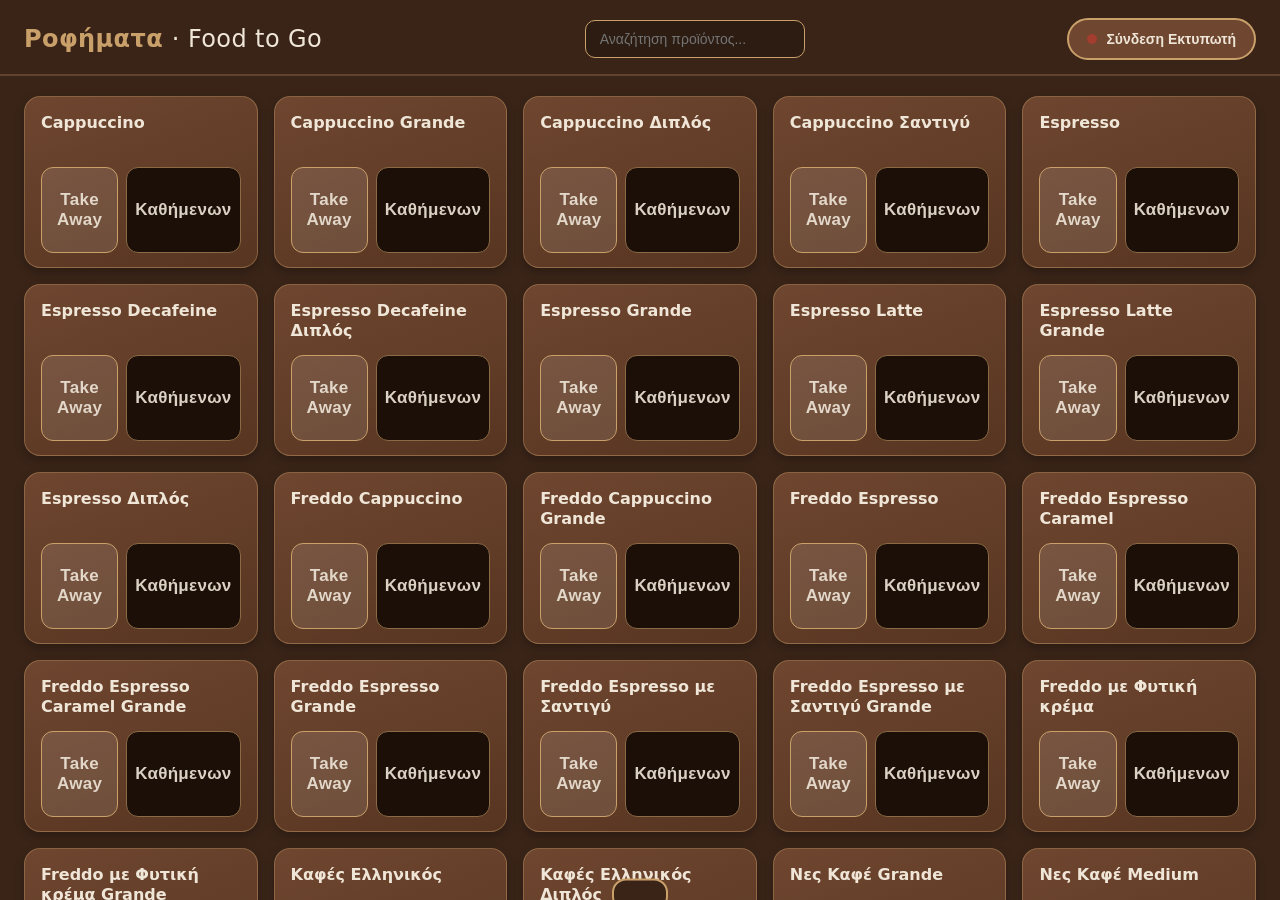
==== commit 259d43be: "Update index.html" ====
--- a/index.html
+++ b/index.html
@@ -16,8 +16,8 @@
   <div id="connWrap">
     <button id="connBtn"><span id="dot"></span><span id="connLabel">Σύνδεση Εκτυπωτή</span></button>
     <div id="connMenu">
-      <button id="btnConnUSB">🖨️ Epson (USB)</button>
-      <button id="btnConnSerial">🖨️ Sunmi (Bluetooth)</button>
+      <button id="btnConnUSB">🖨️ Epson</button>
+      <button id="btnConnSerial">🖨️ Sunmi</button>
     </div>
   </div>
 </header>
@@ -349,8 +349,17 @@
 function setConnected(on){
   connBtn.classList.toggle('connected', on);
   if (on){
-    printer_id == EPSON_VID ? 'Συνδεδεμένος (Epson)' : '';
-    printer_id == SUMNI_VID ? 'Συνδεδεμένος (Sunmi)' : '';
+    connLabel.textContent = '';
+
+    if (printer_id === EPSON_VID) {
+      connLabel.textContent = 'Συνδεδεμένος (Epson)';
+    }
+
+    if (printer_id === SUMNI_VID) {
+      connLabel.textContent = 'Συνδεδεμένος (SUNMI)';
+    }
+    // connLabel.textContent = printer_id === EPSON_VID ? 'Συνδεδεμένος (Epson)' : '';
+    // connLabel.textContent = printer_id === SUMNI_VID ? 'Συνδεδεμένος (SUNMI)' : '';
   } else {
     connLabel.textContent = 'Σύνδεση Εκτυπωτή';
   }
